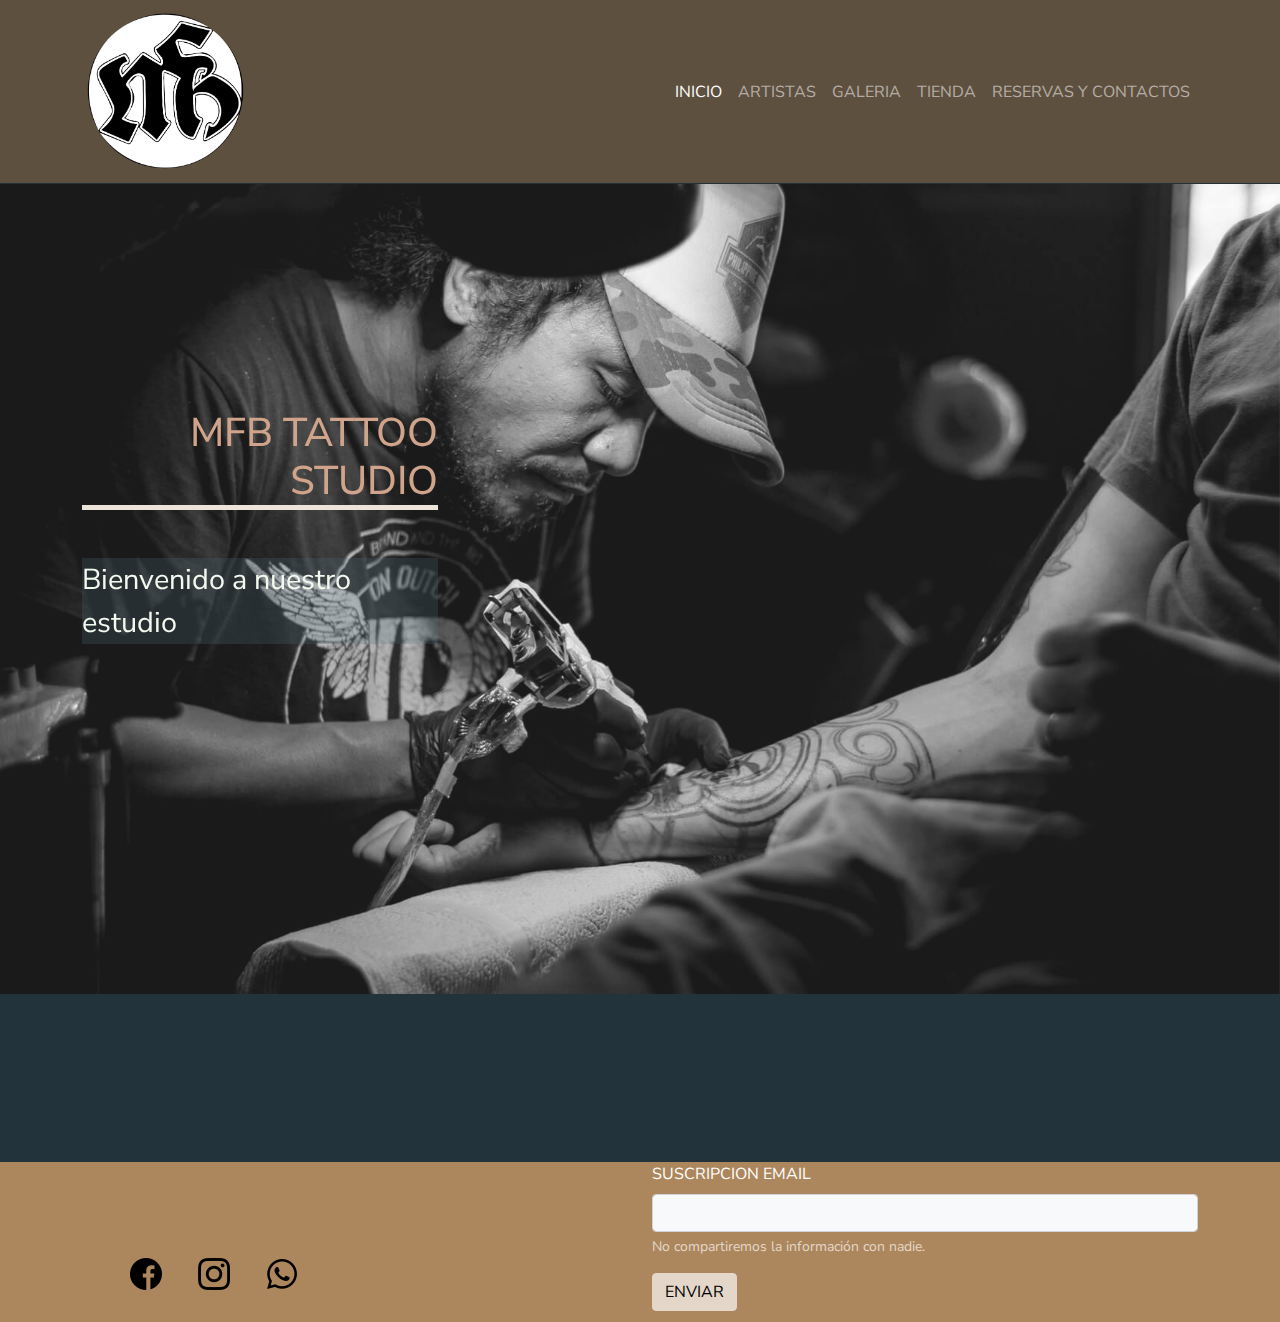
==== index.html @ 6c87c067 "animacion AOS en index y productos" ====
<!doctype html>
<html lang="en">

<head>
  <!-- Required meta tags -->
  <meta charset="utf-8">
  <meta name="viewport" content="width=device-width, initial-scale=1">
  <!-- SEO-->
  <meta name="description"
    content="Si buscas tatuarte con los mejores de la ciudad, no lo dudes, ofrecemos talento y experiencia para tus ideas">
  <meta name="keywords"
    content="tattoo, tatuaje, tatuajes, estudio, parlor, ideas, reserva, ubicacion, rosario, realista, black, negro, gris, grey, imagenes, espalda, manga, brazo, mujer, hombre, cuello, diseño, desing, mariposas, geisha, oriental, dotwork, blackwork, shade, antebrazo, mano, costillas, american tattoo, tatoo, serpiente, flor de loto, tatuajes chiquitos, tatuajes para parejas, tatuaje pierna">

  <!-- AOS CDN-->
  <link href="https://unpkg.com/aos@2.3.1/dist/aos.css" rel="stylesheet">
  <script src="https://unpkg.com/aos@2.3.1/dist/aos.js"></script>
  <!--fuente de google fonts-->
  <link rel="preconnect" href="https://fonts.googleapis.com">
  <link rel="preconnect" href="https://fonts.gstatic.com" crossorigin>
  <link href="https://fonts.googleapis.com/css2?family=Nunito+Sans:ital,wght@0,400;0,700;1,300&display=swap"
    rel="stylesheet">
  <!-- hoja de estilos-->
  <link rel="stylesheet" href="./styles/estilos-main.css">
  <title>MFB TATTO STUDIO - INICIO</title>
</head>

<body>


  <nav class="barra-nav navbar navbar-expand-lg navbar-dark">
    <div class="container">
      <a class="navbar-brand" href="#"><img src="./media/logo-index-blanco.png" alt="logoInicio"
          class="barra-nav__container__logo"></a>
      <button class="navbar-toggler" type="button" data-bs-toggle="collapse" data-bs-target="#navbarNav"
        aria-controls="navbarNav" aria-expanded="false" aria-label="Toggle navigation">
        <span class="navbar-toggler-icon"></span>
      </button>
      <div class="collapse navbar-collapse justify-content-end" id="navbarNav">
        <ul class="navbar-nav align-items-end">
          <li class="nav-item">
            <a class="nav-link active" aria-current="page" href="#">INICIO</a>
          </li>
          <li class="nav-item">
            <a class="nav-link" href="./artistas.html">ARTISTAS</a>
          </li>
          <li class="nav-item">
            <a class="nav-link" href="./galeria.html">GALERIA</a>
          </li>
          <li class="nav-item">
            <a class="nav-link" href="./productos.html">TIENDA</a>
          </li>
          <li class="nav-item">
            <a class="nav-link" href="./contactos.html">RESERVAS Y CONTACTOS</a>
          </li>
        </ul>
      </div>
    </div>
  </nav>

  <hr class="m-0 hrS">

  <section class="hero">
    <div class="container">
      <div class="row">
        <div class="col-md-4">
          <h1 data-aos="fade-right" data-aos-offset="100" data-aos-easing="ease-in-sine"class="hero__estilo-h1">mfb tattoo studio</h1>
          <p data-aos="fade-right" data-aos-offset="200"
          data-aos-easing="ease-in-sine"class="hero__estiloP1">Bienvenido a nuestro estudio</p>
          <p data-aos="fade-right" data-aos-offset="250"
          data-aos-easing="ease-in-sine" class="hero__estiloP2">Nuestro talento y tus ideas en tu piel.</p>
        </div>
      </div>
    </div>
  </section>

  <hr class="m-0 hrS">

  <section class="video">
    <div class="container video__contenedor">
      <video data-aos="zoom-in-up" class="ratio ratio-16x9" src="./media/promoVideo.mp4" controls>no acepta media<code>Video</code></video>
    </div>
  </section>

  <hr class="m-0 hrS">

  <footer class="footer">
    <div class="container">
      <div class="row">
        <div class="col-md-6">
          <ul class="footer__ul">
            <li class="footer__ul__liStyle"><a href="https://www.facebook.com" target="_blank"><img
                  src="./media/facebook.png" alt=""></a></li>
            <li class="footer__ul__liStyle"><a href="https://www.instagram.com/martin_francisco" target="_blank"><img
                  src="./media/instagram.png" alt=""></a></li>
            <li class="footer__ul__liStyle"><a
                href="https://api.whatsapp.com/send/?phone=543413505843&text&app_absent=0" target="_blank""><img src="
                ./media/whatsapp.png" alt=""></a></li>
          </ul>
        </div>
        <div class="col-md-6">
          <form>
            <div class="mb-3">
              <label for="exampleInputEmail1" class="form-label">suscripcion Email</label>
              <input type="email" class="form-control" id="exampleInputEmail1" aria-describedby="emailHelp">
              <div id="emailHelp" class="form-text">No compartiremos la información con nadie.</div>
            </div>
            <button type="submit" class="btn btn-secondary mb-2">ENVIAR</button>
          </form>
        </div>
      </div>
    </div>
  </footer>



  <!-- Bootstrap Bundle with Popper -->
  <script src="https://cdn.jsdelivr.net/npm/bootstrap@5.0.2/dist/js/bootstrap.bundle.min.js"
    integrity="sha384-MrcW6ZMFYlzcLA8Nl+NtUVF0sA7MsXsP1UyJoMp4YLEuNSfAP+JcXn/tWtIaxVXM"
    crossorigin="anonymous"></script>
  <!--AOS Script-->
  <script>
    AOS.init({
      once: true
    });
  </script>


</body>

</html>
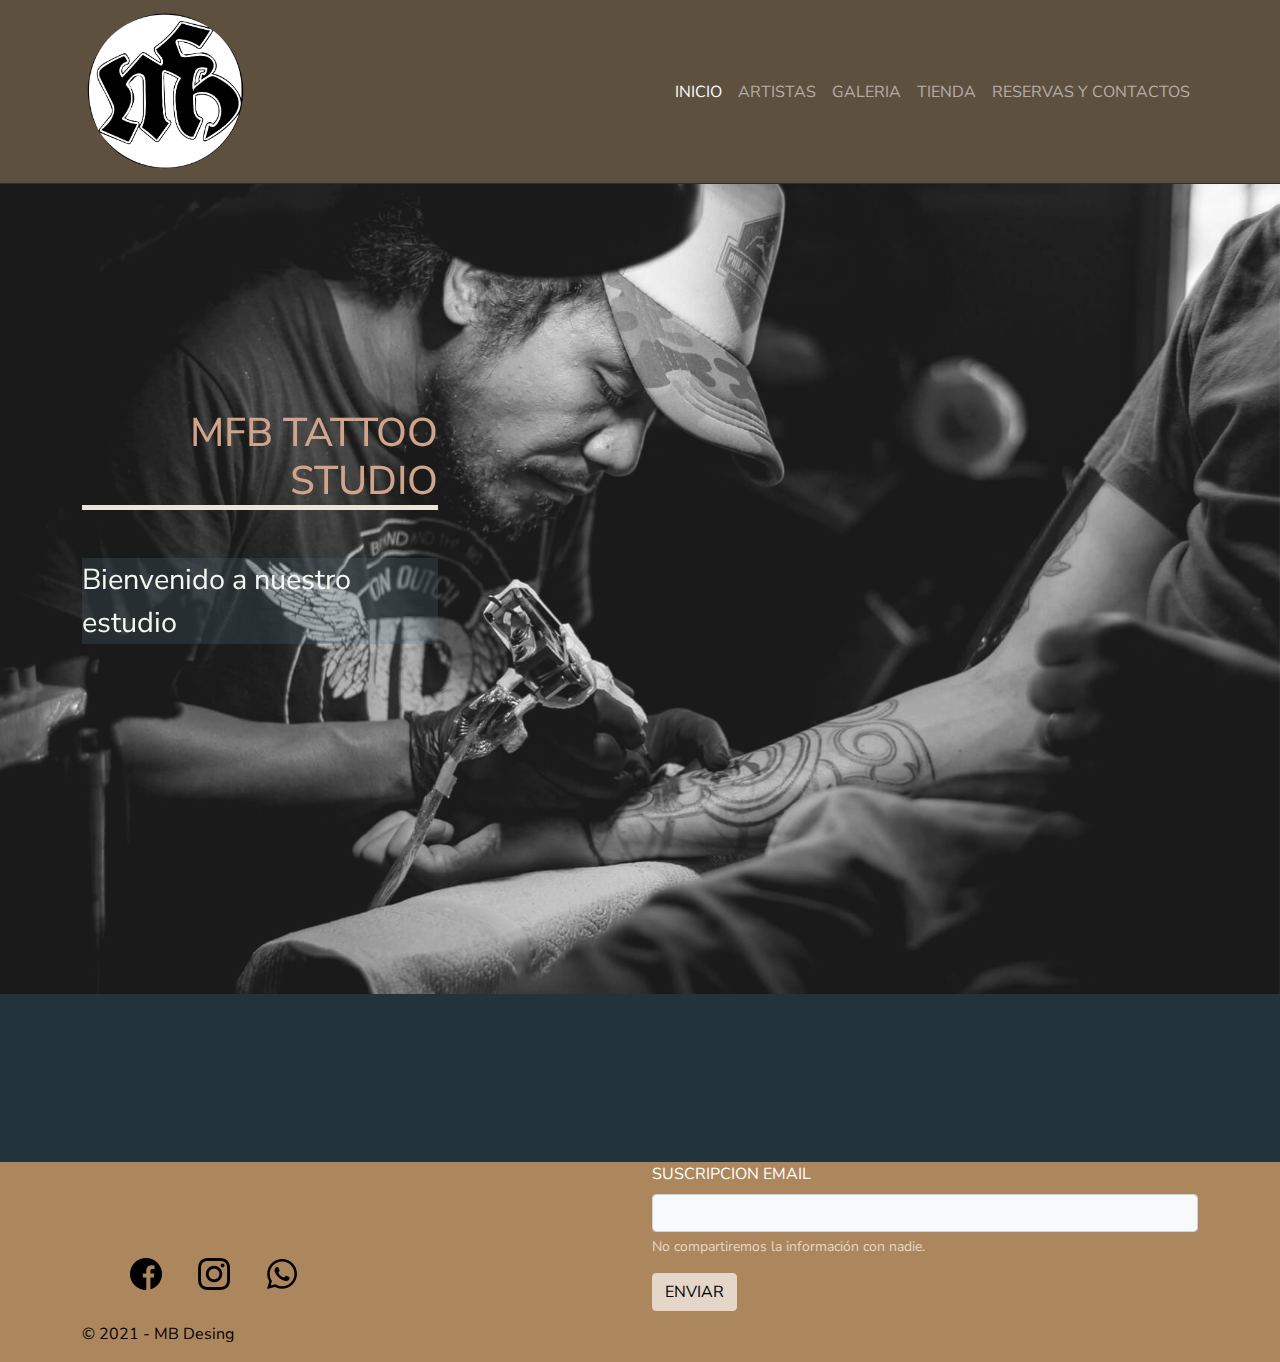
==== commit c31ff97b: "cambios en footer/agregar cr" ====
--- a/index.html
+++ b/index.html
@@ -63,11 +63,12 @@
     <div class="container">
       <div class="row">
         <div class="col-md-4">
-          <h1 data-aos="fade-right" data-aos-offset="100" data-aos-easing="ease-in-sine"class="hero__estilo-h1">mfb tattoo studio</h1>
-          <p data-aos="fade-right" data-aos-offset="200"
-          data-aos-easing="ease-in-sine"class="hero__estiloP1">Bienvenido a nuestro estudio</p>
-          <p data-aos="fade-right" data-aos-offset="250"
-          data-aos-easing="ease-in-sine" class="hero__estiloP2">Nuestro talento y tus ideas en tu piel.</p>
+          <h1 data-aos="fade-right" data-aos-offset="100" data-aos-easing="ease-in-sine" class="hero__estilo-h1">mfb
+            tattoo studio</h1>
+          <p data-aos="fade-right" data-aos-offset="200" data-aos-easing="ease-in-sine" class="hero__estiloP1">
+            Bienvenido a nuestro estudio</p>
+          <p data-aos="fade-right" data-aos-offset="250" data-aos-easing="ease-in-sine" class="hero__estiloP2">Nuestro
+            talento y tus ideas en tu piel.</p>
         </div>
       </div>
     </div>
@@ -77,7 +78,8 @@
 
   <section class="video">
     <div class="container video__contenedor">
-      <video data-aos="zoom-in-up" class="ratio ratio-16x9" src="./media/promoVideo.mp4" controls>no acepta media<code>Video</code></video>
+      <video data-aos="zoom-in-up" class="ratio ratio-16x9" src="./media/promoVideo.mp4" controls>no acepta
+        media<code>Video</code></video>
     </div>
   </section>
 
@@ -93,7 +95,7 @@
             <li class="footer__ul__liStyle"><a href="https://www.instagram.com/martin_francisco" target="_blank"><img
                   src="./media/instagram.png" alt=""></a></li>
             <li class="footer__ul__liStyle"><a
-                href="https://api.whatsapp.com/send/?phone=543413505843&text&app_absent=0" target="_blank""><img src="
+                href="https://api.whatsapp.com/send/?phone=543413505848&text&app_absent=0" target="_blank""><img src="
                 ./media/whatsapp.png" alt=""></a></li>
           </ul>
         </div>
@@ -107,6 +109,7 @@
             <button type="submit" class="btn btn-secondary mb-2">ENVIAR</button>
           </form>
         </div>
+        <p>© 2021 - MB Desing</p>
       </div>
     </div>
   </footer>
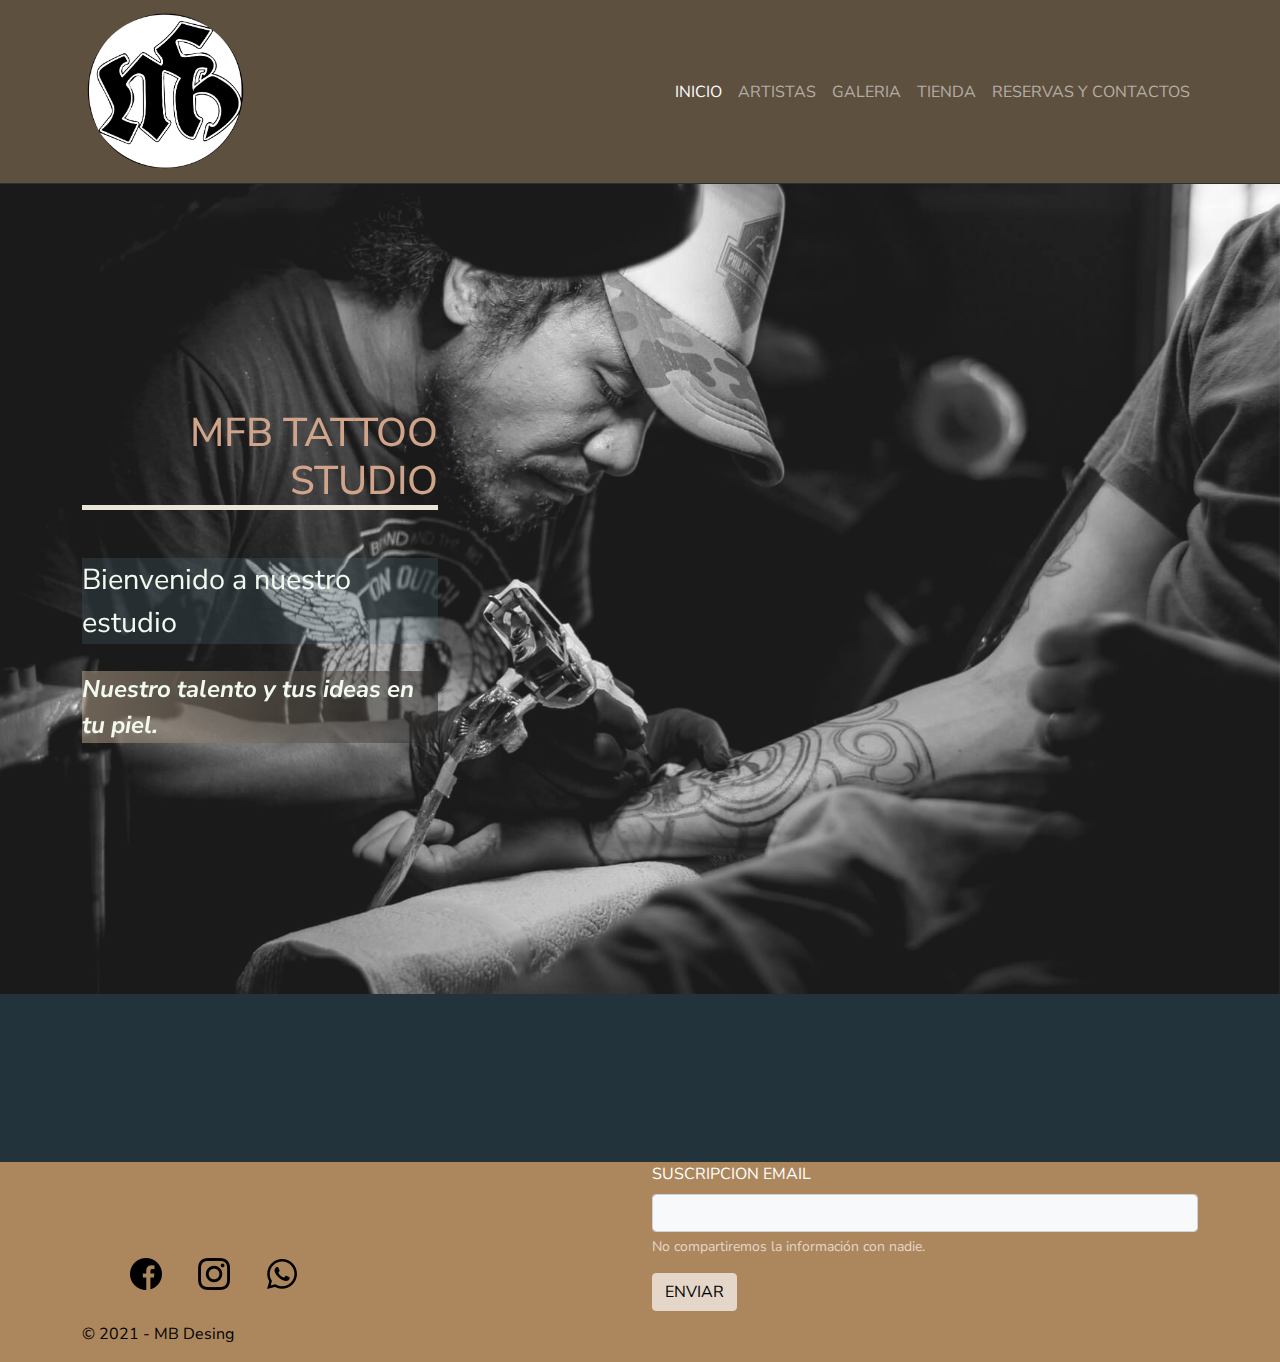
==== commit 7ba0db11: "cambio en aos index p1 y p2" ====
--- a/index.html
+++ b/index.html
@@ -65,9 +65,9 @@
         <div class="col-md-4">
           <h1 data-aos="fade-right" data-aos-offset="100" data-aos-easing="ease-in-sine" class="hero__estilo-h1">mfb
             tattoo studio</h1>
-          <p data-aos="fade-right" data-aos-offset="200" data-aos-easing="ease-in-sine" class="hero__estiloP1">
+          <p data-aos="fade-right" data-aos-offset="150" data-aos-easing="ease-in-sine" class="hero__estiloP1">
             Bienvenido a nuestro estudio</p>
-          <p data-aos="fade-right" data-aos-offset="250" data-aos-easing="ease-in-sine" class="hero__estiloP2">Nuestro
+          <p data-aos="fade-right" data-aos-offset="190" data-aos-easing="ease-in-sine" class="hero__estiloP2">Nuestro
             talento y tus ideas en tu piel.</p>
         </div>
       </div>
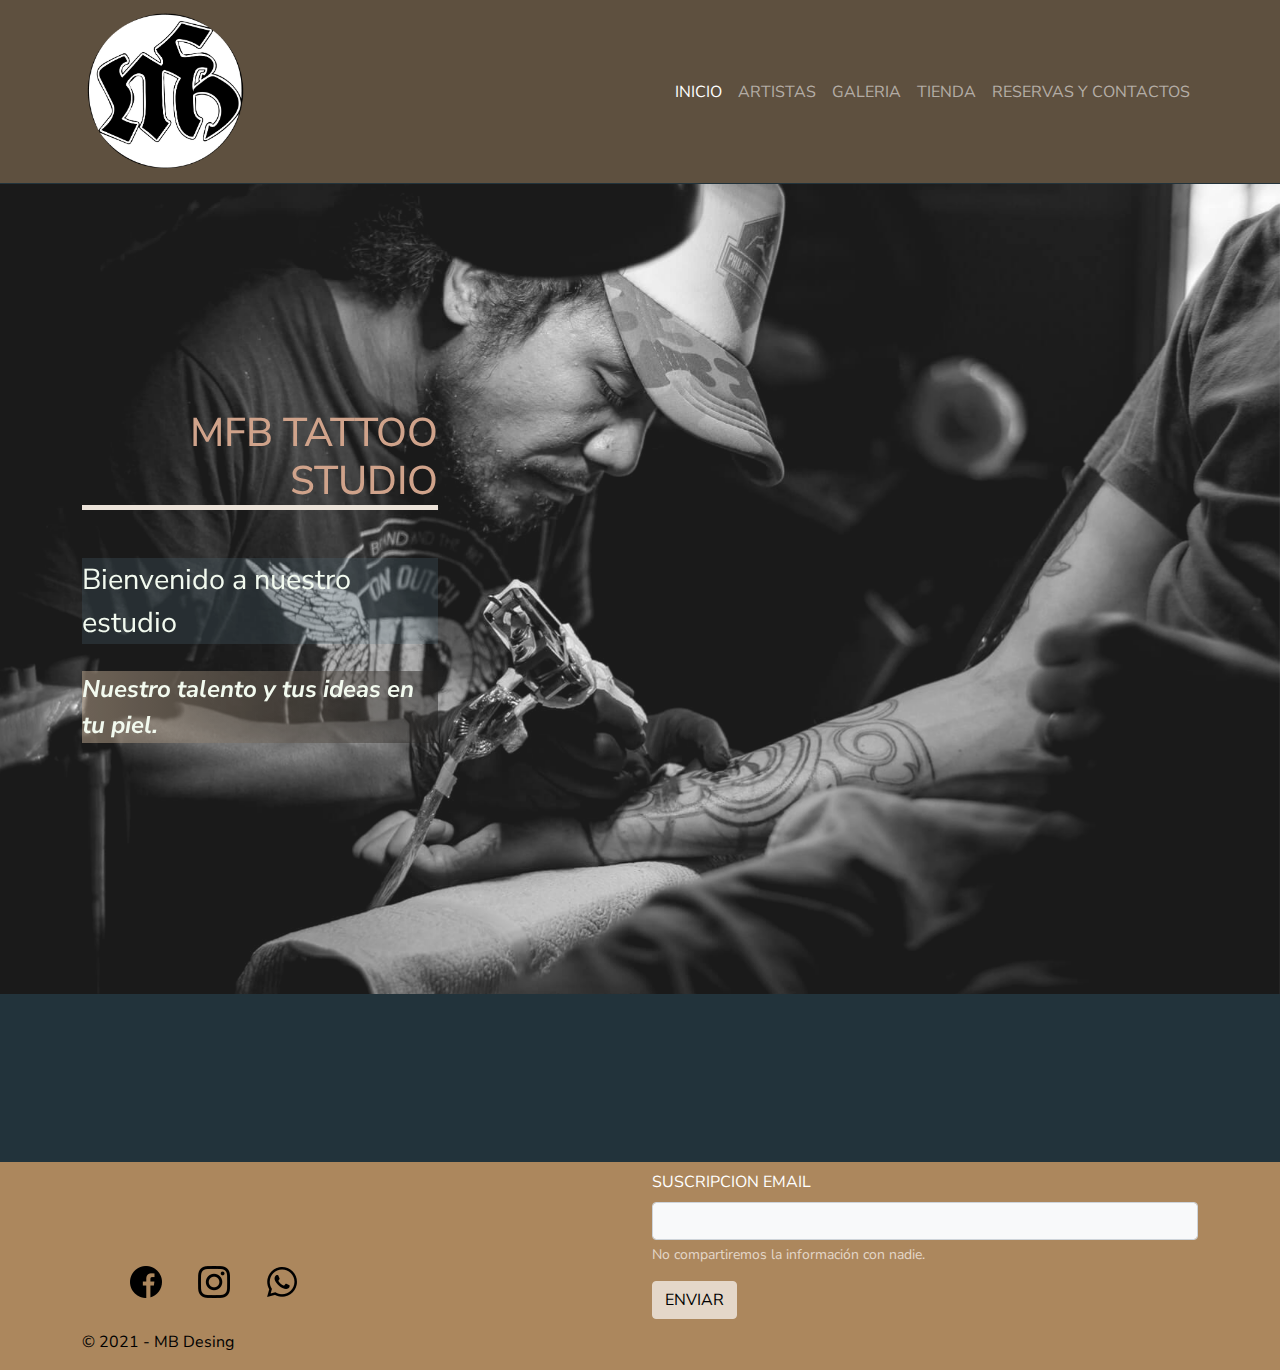
==== commit 0c9f0b1a: "padding top en footer" ====
--- a/index.html
+++ b/index.html
@@ -85,7 +85,7 @@
 
   <hr class="m-0 hrS">
 
-  <footer class="footer">
+  <footer class="footer pt-2">
     <div class="container">
       <div class="row">
         <div class="col-md-6">
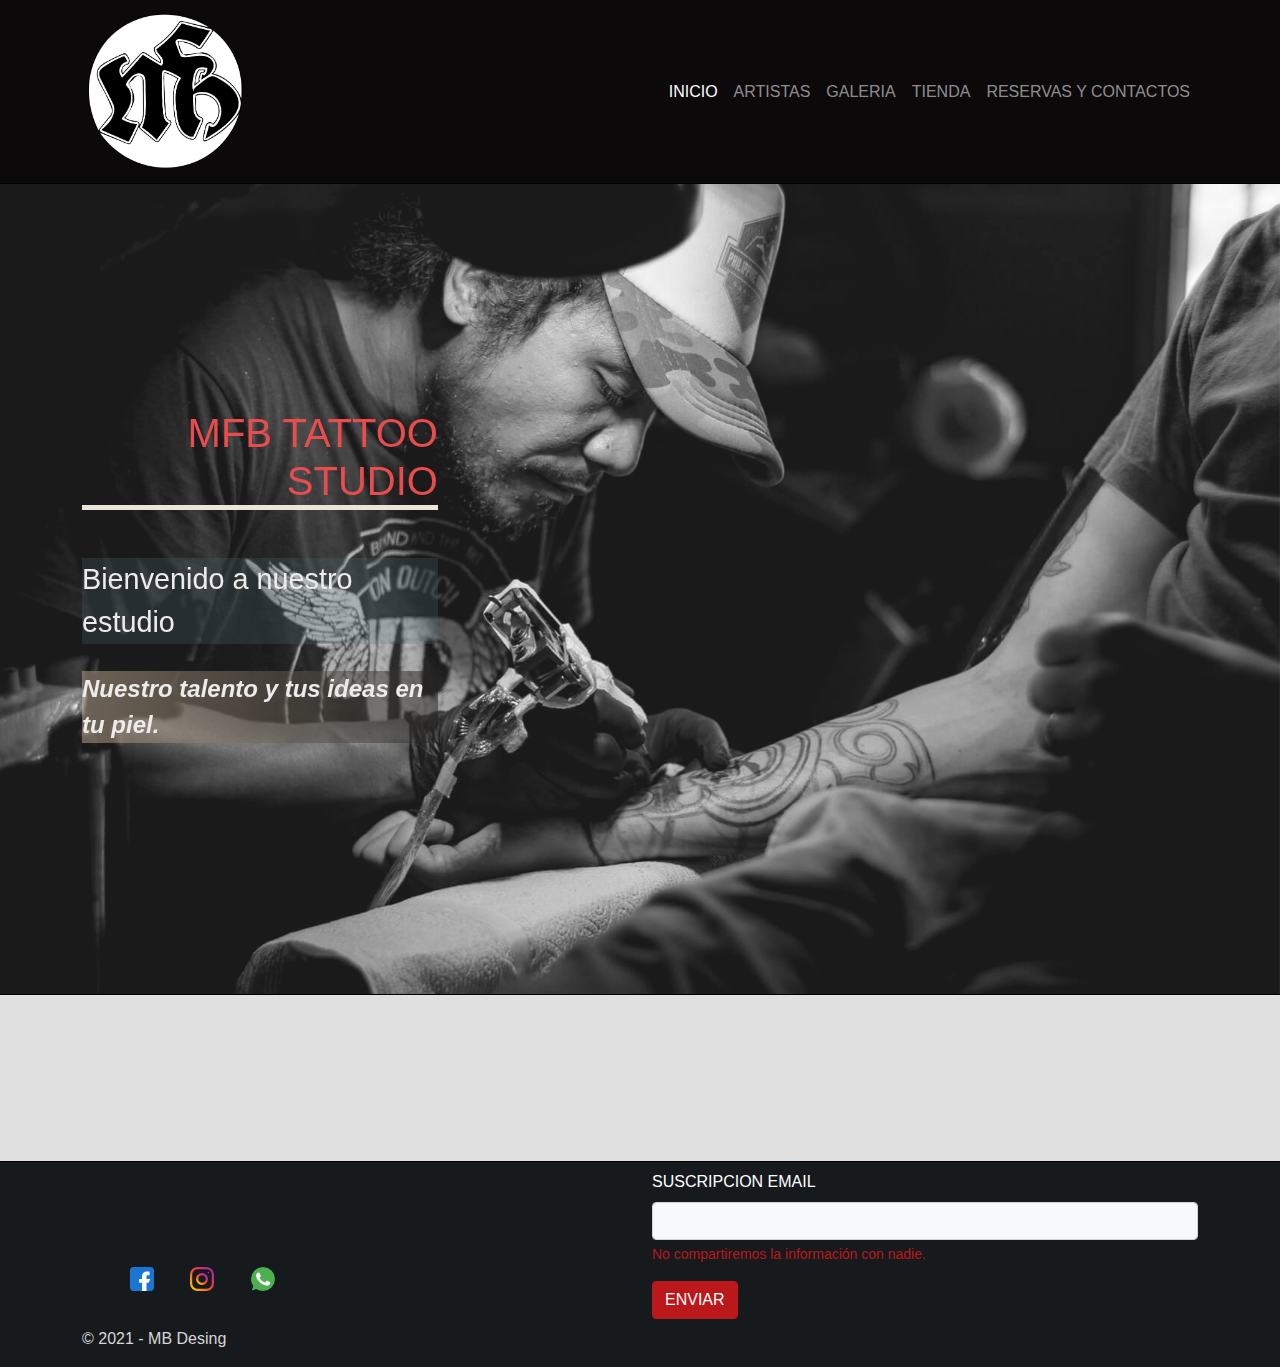
==== commit ad6f4b0f: "cambio imagenes" ====
--- a/index.html
+++ b/index.html
@@ -109,7 +109,9 @@
             <button type="submit" class="btn btn-secondary mb-2">ENVIAR</button>
           </form>
         </div>
-        <p>© 2021 - MB Desing</p>
+        <div class="container">
+          <p class="footer__p">© 2021 - MB Desing</p>
+      </div>
       </div>
     </div>
   </footer>
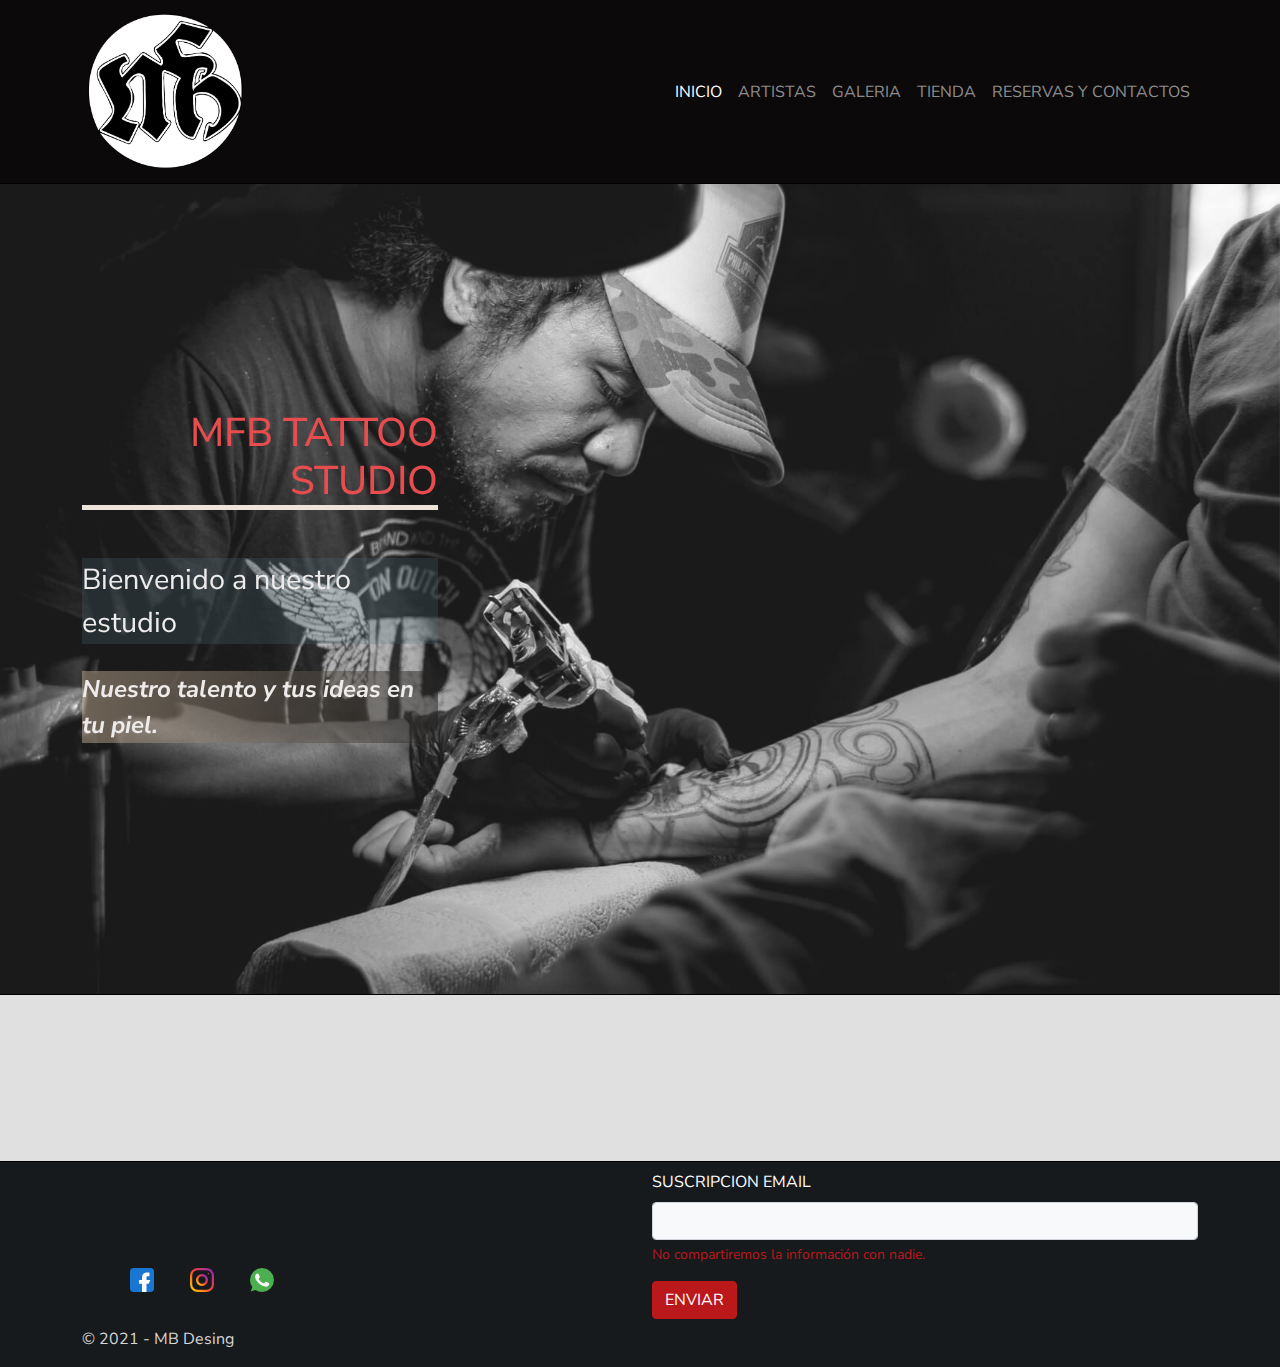
==== commit bc88f609: "cambios en pagina de producto y contactos" ====
--- a/index.html
+++ b/index.html
@@ -18,7 +18,7 @@
   <link rel="preconnect" href="https://fonts.googleapis.com">
   <link rel="preconnect" href="https://fonts.gstatic.com" crossorigin>
   <link href="https://fonts.googleapis.com/css2?family=Nunito+Sans:ital,wght@0,400;0,700;1,300&display=swap"
-    rel="stylesheet">
+      rel="stylesheet">
   <!-- hoja de estilos-->
   <link rel="stylesheet" href="./styles/estilos-main.css">
   <title>MFB TATTO STUDIO - INICIO</title>
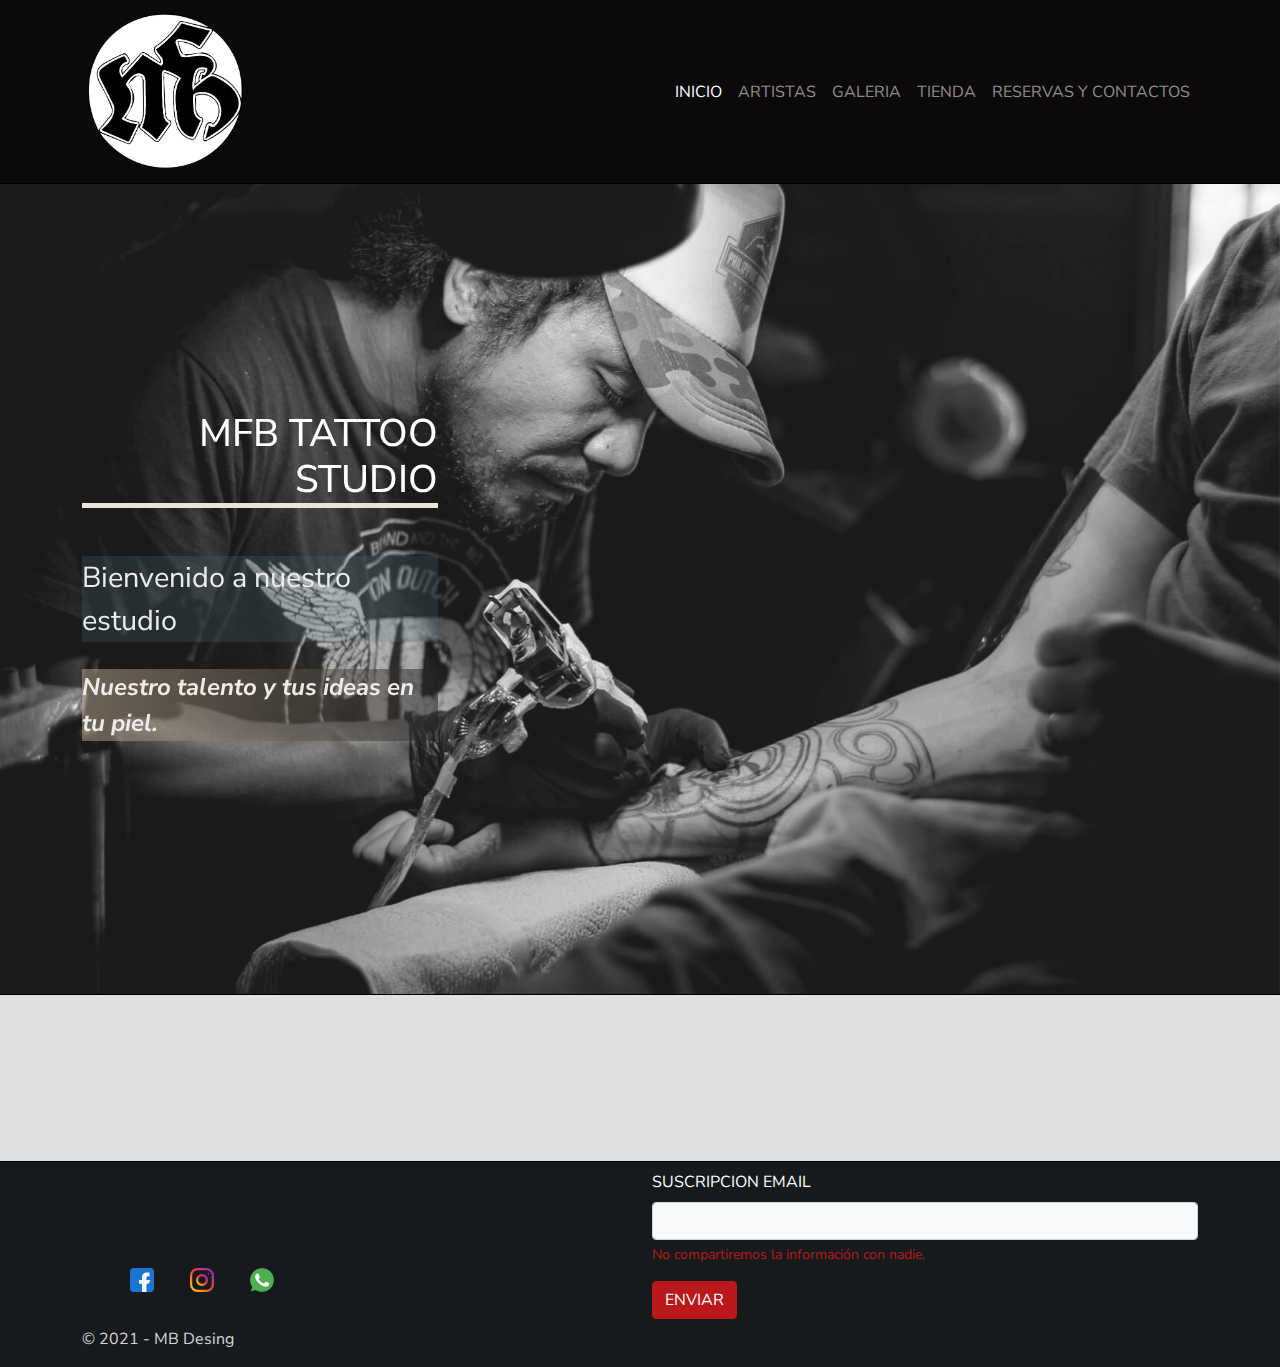
==== commit 21e3d17b: "arreglos en queries/cambio fondos y estilos" ====
--- a/index.html
+++ b/index.html
@@ -63,7 +63,7 @@
     <div class="container">
       <div class="row">
         <div class="col-md-4">
-          <h1 data-aos="fade-right" data-aos-offset="100" data-aos-easing="ease-in-sine" class="hero__estilo-h1">mfb
+          <h1 data-aos="fade-left" data-aos-offset="100" data-aos-easing="ease-in-sine" class="hero__estilo-h1">mfb
             tattoo studio</h1>
           <p data-aos="fade-right" data-aos-offset="150" data-aos-easing="ease-in-sine" class="hero__estiloP1">
             Bienvenido a nuestro estudio</p>
